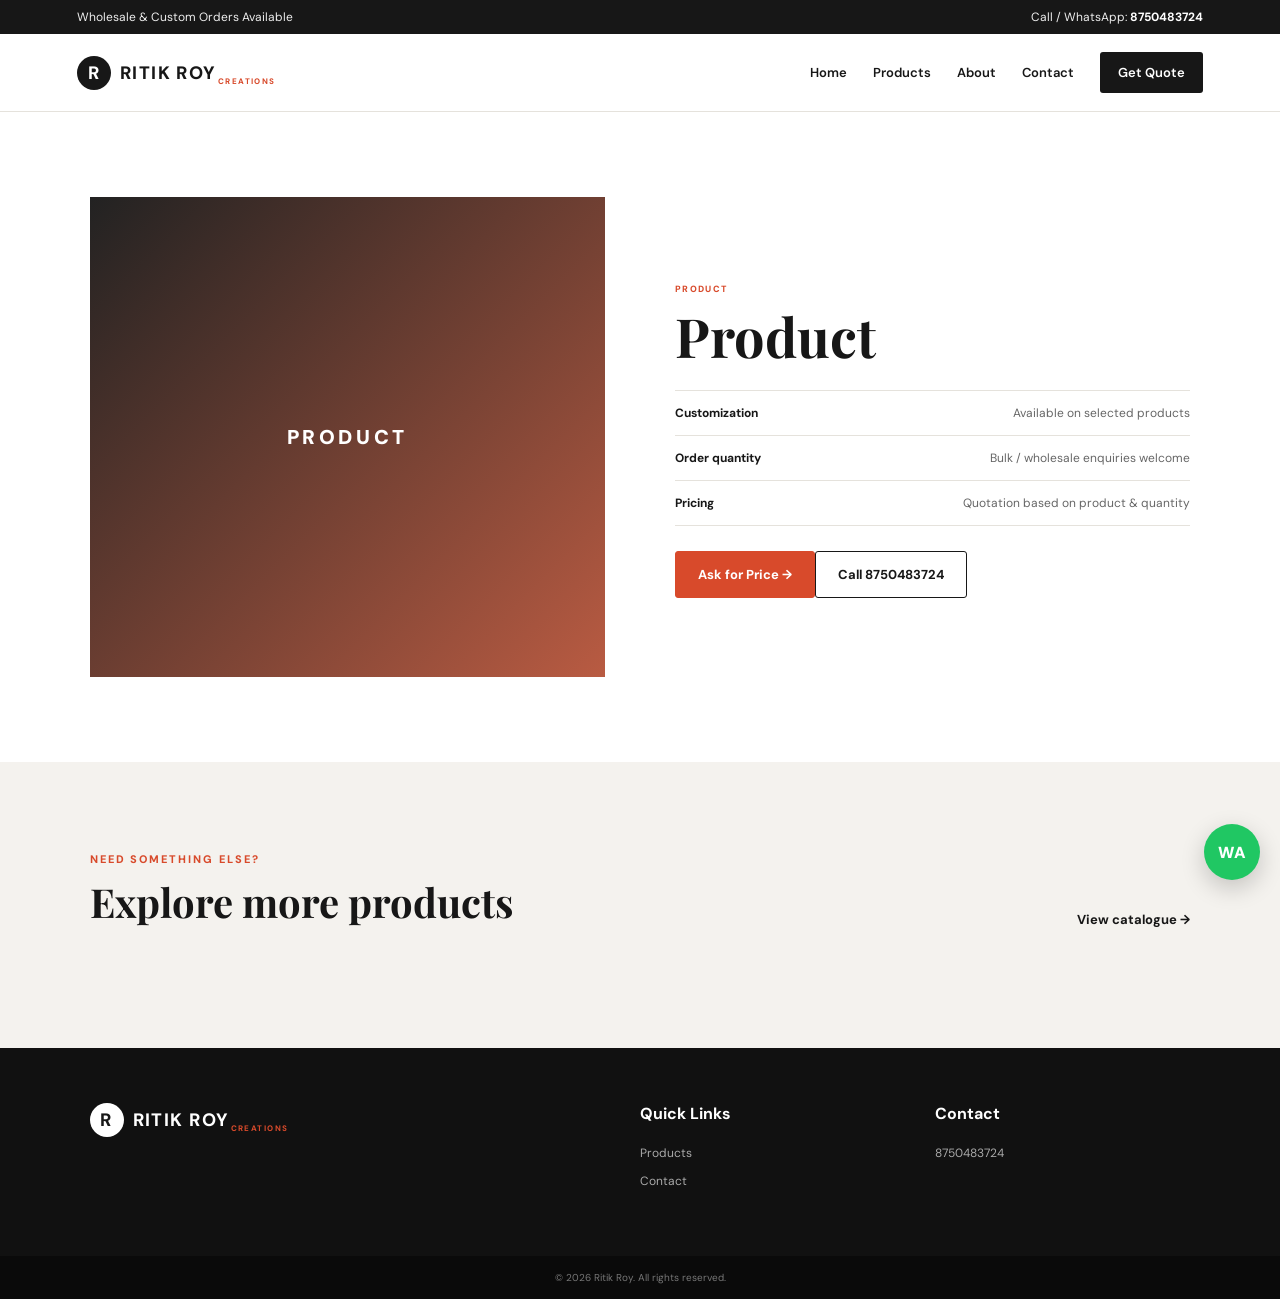
==== product.html @ 6ccf32bc "Add files via upload" ====
<!doctype html><html lang="en"><head><meta charset="utf-8"><meta name="viewport" content="width=device-width,initial-scale=1"><title>Product | Ritik Roy</title><link rel="stylesheet" href="styles.css"></head><body>
<div class="top">Wholesale & Custom Orders Available <span>Call / WhatsApp: <a href="tel:8750483724">8750483724</a></span></div><header><a class="brand" href="index.html"><span>R</span> RITIK ROY <small>CREATIONS</small></a><button class="menu" onclick="toggleMenu()">☰</button><nav id="nav"><a href="index.html">Home</a><a href="products.html">Products</a><a href="index.html#about">About</a><a href="contact.html">Contact</a><a class="navbtn" href="https://wa.me/918750483724" target="_blank">Get Quote</a></nav></header>
<main class="section detail"><div class="detail-img" id="visual">PRODUCT</div><div class="detail-copy"><span class="tag" id="tag">PRODUCT</span><h1 id="title">Product</h1><p id="desc"></p><div class="specs"><div><b>Customization</b><span>Available on selected products</span></div><div><b>Order quantity</b><span>Bulk / wholesale enquiries welcome</span></div><div><b>Pricing</b><span>Quotation based on product & quantity</span></div></div><a id="wa" class="btn" target="_blank">Ask for Price →</a><a class="btn ghost darktext" href="tel:8750483724">Call 8750483724</a></div></main>
<section class="section light"><div class="section-head"><div><span class="eyebrow">NEED SOMETHING ELSE?</span><h2>Explore more products</h2></div><a class="textlink" href="products.html">View catalogue →</a></div></section>
<footer><div class="footer-main"><div><a class="brand inverse" href="index.html"><span>R</span> RITIK ROY <small>CREATIONS</small></a></div><div><h4>Quick Links</h4><a href="products.html">Products</a><a href="contact.html">Contact</a></div><div><h4>Contact</h4><a href="tel:8750483724">8750483724</a></div></div><div class="copyright">© 2026 Ritik Roy. All rights reserved.</div></footer><a class="float-wa" href="https://wa.me/918750483724" target="_blank">WA</a><script src="script.js"></script></body></html>
---- styles.css ----
@import url('https://fonts.googleapis.com/css2?family=DM+Sans:wght@400;500;600;700&family=Playfair+Display:wght@600;700&display=swap');
:root{--ink:#171717;--muted:#686868;--paper:#fff;--soft:#f4f2ee;--accent:#d84a2b;--line:#e5e2dc}
*{box-sizing:border-box}html{scroll-behavior:smooth}body{margin:0;color:var(--ink);font-family:'DM Sans',Arial,sans-serif;background:var(--paper)}a{text-decoration:none;color:inherit}.top{background:#171717;color:#eee;padding:9px 6%;font-size:12px;display:flex;justify-content:space-between}.top a{color:#fff;font-weight:700}header{height:78px;padding:0 6%;display:flex;align-items:center;justify-content:space-between;background:#fff;border-bottom:1px solid var(--line);position:sticky;top:0;z-index:20}.brand{font-weight:800;letter-spacing:.08em;font-size:18px;display:flex;align-items:center;gap:9px}.brand span{display:grid;place-items:center;width:34px;height:34px;border-radius:50%;background:var(--ink);color:#fff}.brand small{font-size:8px;letter-spacing:.18em;color:var(--accent);align-self:flex-end;margin-left:-8px;margin-bottom:4px}.inverse{color:#fff}.inverse span{background:#fff;color:#171717}nav{display:flex;gap:26px;align-items:center;font-size:13px;font-weight:600}nav a:hover,nav .active{color:var(--accent)}.navbtn{background:var(--ink);color:#fff;padding:12px 18px;border-radius:3px}.menu{display:none;border:0;background:none;font-size:25px}.hero{min-height:650px;background:linear-gradient(105deg,#eee9df 0%,#f6f3ed 50%,#ded7cb 100%);display:grid;grid-template-columns:1.05fr .95fr;padding:85px 7%;align-items:center;overflow:hidden}.hero-copy{max-width:700px}.eyebrow{font-size:11px;letter-spacing:.18em;font-weight:800;color:var(--accent)}h1,h2{font-family:'Playfair Display',serif}h1{font-size:68px;line-height:1.02;margin:18px 0}h1 em{color:var(--accent);font-style:normal}.hero p,.page-hero p{font-size:17px;line-height:1.75;color:#555;max-width:610px}.actions{display:flex;gap:12px;margin:30px 0}.btn{display:inline-block;background:var(--accent);color:#fff;padding:14px 22px;border-radius:3px;border:1px solid var(--accent);font-weight:700;font-size:13px}.btn.ghost{background:transparent;color:var(--ink)}.btn.dark{background:var(--ink);border-color:var(--ink)}.darktext{color:var(--ink)!important;border-color:var(--ink)!important;background:transparent}.hero-points{display:flex;gap:20px;color:#555;font-size:12px;font-weight:700}.hero-art{height:430px;position:relative}.art-card{position:absolute;display:flex;align-items:center;justify-content:center;text-align:center;font-size:12px;letter-spacing:.12em;line-height:1.5;box-shadow:0 25px 50px #0002}.art-card b{font-size:18px}.card1{width:330px;height:220px;background:#1c1c1c;color:#fff;right:5%;top:10%;transform:rotate(-7deg)}.card2{width:300px;height:190px;background:#d8c2a2;right:20%;bottom:5%;transform:rotate(6deg)}.card3{width:190px;height:130px;background:#d84a2b;color:#fff;right:0;bottom:22%;transform:rotate(-2deg)}.stats{display:grid;grid-template-columns:repeat(4,1fr);border-bottom:1px solid var(--line);border-top:1px solid var(--line)}.stats div{padding:28px 20px;text-align:center;border-right:1px solid var(--line)}.stats div:last-child{border:0}.stats b,.stats span{display:block}.stats b{font-size:20px}.stats span{font-size:11px;text-transform:uppercase;letter-spacing:.15em;color:#777;margin-top:5px}.section{padding:85px 7%}.light{background:var(--soft)}.section-head{display:flex;justify-content:space-between;align-items:end;margin-bottom:35px}.section-head h2{margin:7px 0 0;font-size:40px}.textlink{font-weight:700;font-size:13px}.cat-grid{display:grid;grid-template-columns:repeat(4,1fr);gap:14px}.cat{height:260px;padding:25px;display:flex;align-items:end;color:#fff;position:relative;overflow:hidden}.cat:before{content:"";position:absolute;inset:0;background:linear-gradient(transparent 20%,#000b)}.cat div{position:relative;z-index:1}.cat small{color:#fff8;font-weight:800}.cat h3{font-size:25px;margin:8px 0}.cat p{font-size:11px;margin:0;color:#eee}.c1{background:linear-gradient(135deg,#252525,#b7a78e)}.c2{background:linear-gradient(135deg,#7a5d42,#191919)}.c3{background:linear-gradient(135deg,#d84a2b,#292929)}.c4{background:linear-gradient(135deg,#333,#aaa)}.product-grid{display:grid;grid-template-columns:repeat(4,1fr);gap:18px}.product{background:#fff;border:1px solid var(--line);transition:.2s}.product:hover{transform:translateY(-4px);box-shadow:0 15px 35px #00000012}.product-img{height:220px;display:grid;place-items:center;text-align:center;font-weight:800;letter-spacing:.15em;font-size:15px;color:#fff}.mouse{background:linear-gradient(135deg,#111,#555)}.desk{background:linear-gradient(135deg,#7b6249,#d0b99a)}.laptop{background:linear-gradient(135deg,#292929,#777)}.press{background:linear-gradient(135deg,#333,#d84a2b)}.leather{background:linear-gradient(135deg,#4b3324,#b08a67)}.subli{background:linear-gradient(135deg,#171717,#c45b3d)}.product-body{padding:20px}.tag{font-size:9px;letter-spacing:.15em;font-weight:800;color:var(--accent)}.product h3{margin:8px 0;font-size:18px}.product p{color:#666;font-size:12px;line-height:1.6;min-height:58px}.product-foot{border-top:1px solid var(--line);padding-top:14px;display:flex;justify-content:space-between;align-items:center;font-size:11px}.product-foot a{color:var(--accent);font-weight:800}.split{display:grid;grid-template-columns:1fr 1fr;gap:80px;align-items:center}.split h2{font-size:48px;margin:10px 0 20px}.split p{color:#666;line-height:1.8}.visual{height:440px;background:#ece6dc;position:relative;display:grid;place-items:center}.circle{width:260px;height:260px;border-radius:50%;background:#171717;color:#fff;display:grid;place-items:center;font-family:'Playfair Display';font-size:70px}.mini{position:absolute;background:var(--accent);color:#fff;padding:18px 25px;bottom:35px;right:30px;font-size:12px;line-height:1.5}.why-grid{display:grid;grid-template-columns:repeat(3,1fr);gap:30px}.why-grid div{border-top:2px solid var(--ink);padding-top:20px}.why-grid i{font-style:normal;color:var(--accent);font-weight:800}.why-grid h3{font-size:22px}.why-grid p{color:#666;line-height:1.7;font-size:13px}.cta{background:#171717;color:#fff;padding:65px 7%;display:flex;justify-content:space-between;align-items:center}.cta h2{font-size:43px;margin:10px 0}.cta p{color:#bbb}.cta .eyebrow{color:#e8785d}.footer-main{background:#111;color:#fff;padding:55px 7%;display:grid;grid-template-columns:2fr 1fr 1fr;gap:40px}.footer-main p{color:#999;max-width:300px;line-height:1.6;font-size:12px}.footer-main h4{margin-top:0}.footer-main>div>a:not(.brand){display:block;color:#aaa;font-size:12px;margin:12px 0}.copyright{background:#0a0a0a;color:#777;text-align:center;padding:15px;font-size:10px}.float-wa{position:fixed;right:20px;bottom:20px;width:56px;height:56px;border-radius:50%;display:grid;place-items:center;background:#20c763;color:#fff;font-weight:900;z-index:30;box-shadow:0 8px 25px #0003}.page-hero{padding:85px 7%;background:var(--soft)}.page-hero h1{font-size:58px;margin:12px 0}.toolbar{display:flex;justify-content:space-between;gap:20px;align-items:center;margin-bottom:30px}.toolbar input{width:320px;padding:14px;border:1px solid var(--line);background:#fff}.filters{display:flex;gap:8px;flex-wrap:wrap}.filters button{border:1px solid var(--line);background:#fff;padding:10px 14px;cursor:pointer}.detail{display:grid;grid-template-columns:1fr 1fr;gap:70px;align-items:center}.detail-img{height:480px;display:grid;place-items:center;background:linear-gradient(135deg,#222,#b95b42);color:#fff;font-weight:900;letter-spacing:.18em;font-size:20px}.detail-copy h1{font-size:54px;margin:12px 0}.detail-copy>p{color:#666;line-height:1.8}.specs{border-top:1px solid var(--line);margin:25px 0}.specs div{display:flex;justify-content:space-between;padding:14px 0;border-bottom:1px solid var(--line);font-size:12px}.specs span{color:#666;text-align:right;max-width:55%}.contact-layout{display:grid;grid-template-columns:1fr 1fr;gap:80px}.contact-layout h2{font-size:52px;margin:10px 0}.lead{color:#666;line-height:1.8}.contact-card{border-top:1px solid var(--line);padding:20px 0;display:flex;justify-content:space-between}.contact-card a{color:var(--accent);font-weight:700}.form{display:grid;gap:12px}.form input,.form textarea{padding:15px;border:1px solid var(--line);font:inherit}.form textarea{height:150px;resize:vertical}
@media(max-width:900px){.hero{grid-template-columns:1fr;padding:65px 6%}.hero-art{display:none}h1{font-size:48px}.cat-grid,.product-grid{grid-template-columns:repeat(2,1fr)}.split,.detail,.contact-layout{grid-template-columns:1fr;gap:35px}.why-grid{grid-template-columns:1fr}.footer-main{grid-template-columns:1fr 1fr}.toolbar{display:block}.toolbar input{width:100%;margin-bottom:15px}}
@media(max-width:650px){.top{font-size:10px}.top span{display:none}header{height:68px}.menu{display:block}nav{display:none;position:absolute;top:68px;left:0;right:0;background:#fff;padding:20px 6%;flex-direction:column;align-items:flex-start;box-shadow:0 10px 20px #0001}nav.open{display:flex}.hero{min-height:600px}.hero h1{font-size:43px}.hero-points{flex-wrap:wrap}.stats{grid-template-columns:repeat(2,1fr)}.stats div:nth-child(2){border-right:0}.stats div:nth-child(3){border-top:1px solid var(--line)}.section{padding:60px 6%}.section-head{display:block}.section-head h2{font-size:32px}.section-head .textlink{display:inline-block;margin-top:15px}.cat-grid,.product-grid{grid-template-columns:1fr}.cat{height:230px}.split h2{font-size:38px}.visual{height:330px}.circle{width:200px;height:200px;font-size:55px}.cta{display:block}.cta h2{font-size:36px}.footer-main{grid-template-columns:1fr}.page-hero h1{font-size:43px}.detail-copy h1{font-size:42px}}
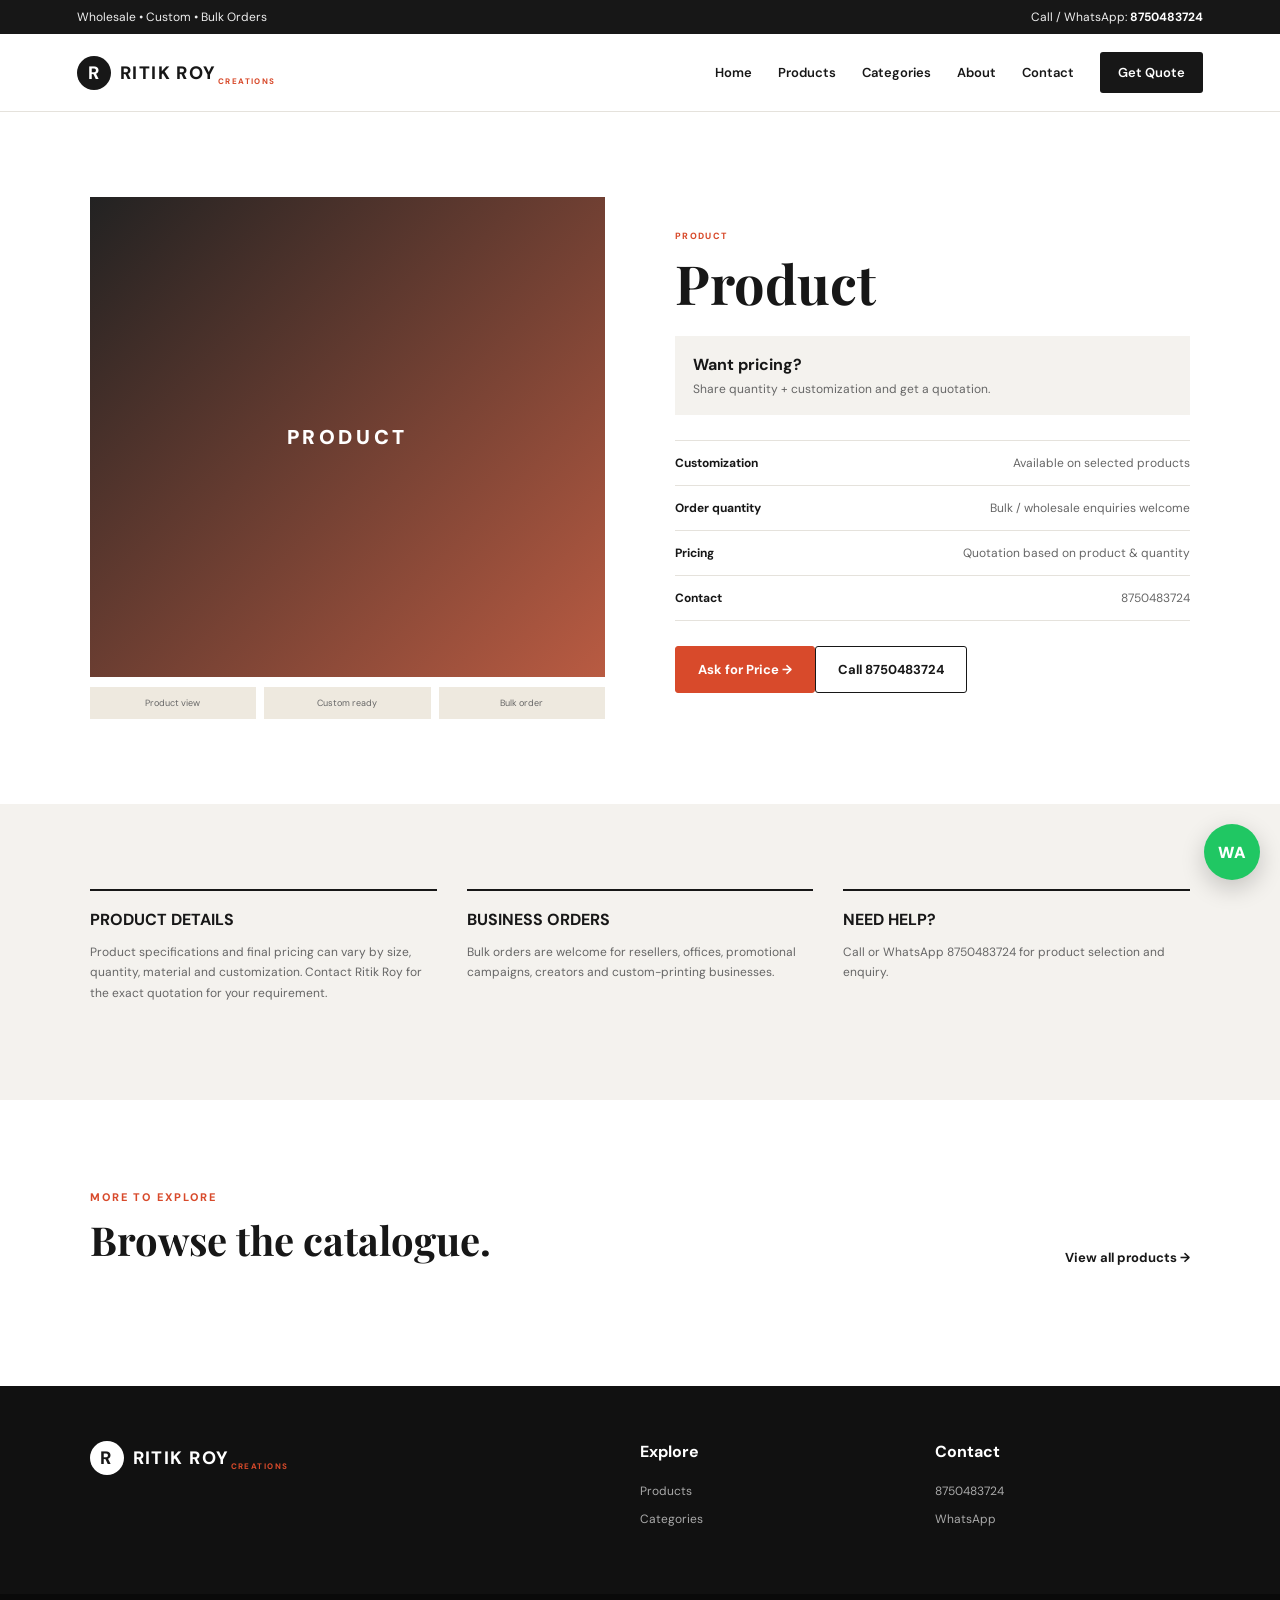
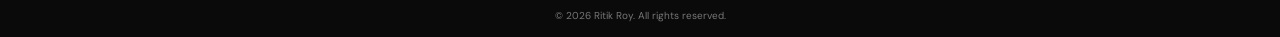
==== commit 98628699: "Add files via upload" ====
--- a/product.html
+++ b/product.html
@@ -1,5 +1,7 @@
-<!doctype html><html lang="en"><head><meta charset="utf-8"><meta name="viewport" content="width=device-width,initial-scale=1"><title>Product | Ritik Roy</title><link rel="stylesheet" href="styles.css"></head><body>
-<div class="top">Wholesale & Custom Orders Available <span>Call / WhatsApp: <a href="tel:8750483724">8750483724</a></span></div><header><a class="brand" href="index.html"><span>R</span> RITIK ROY <small>CREATIONS</small></a><button class="menu" onclick="toggleMenu()">☰</button><nav id="nav"><a href="index.html">Home</a><a href="products.html">Products</a><a href="index.html#about">About</a><a href="contact.html">Contact</a><a class="navbtn" href="https://wa.me/918750483724" target="_blank">Get Quote</a></nav></header>
-<main class="section detail"><div class="detail-img" id="visual">PRODUCT</div><div class="detail-copy"><span class="tag" id="tag">PRODUCT</span><h1 id="title">Product</h1><p id="desc"></p><div class="specs"><div><b>Customization</b><span>Available on selected products</span></div><div><b>Order quantity</b><span>Bulk / wholesale enquiries welcome</span></div><div><b>Pricing</b><span>Quotation based on product & quantity</span></div></div><a id="wa" class="btn" target="_blank">Ask for Price →</a><a class="btn ghost darktext" href="tel:8750483724">Call 8750483724</a></div></main>
-<section class="section light"><div class="section-head"><div><span class="eyebrow">NEED SOMETHING ELSE?</span><h2>Explore more products</h2></div><a class="textlink" href="products.html">View catalogue →</a></div></section>
-<footer><div class="footer-main"><div><a class="brand inverse" href="index.html"><span>R</span> RITIK ROY <small>CREATIONS</small></a></div><div><h4>Quick Links</h4><a href="products.html">Products</a><a href="contact.html">Contact</a></div><div><h4>Contact</h4><a href="tel:8750483724">8750483724</a></div></div><div class="copyright">© 2026 Ritik Roy. All rights reserved.</div></footer><a class="float-wa" href="https://wa.me/918750483724" target="_blank">WA</a><script src="script.js"></script></body></html>+<!doctype html><html lang="en"><head><meta charset="utf-8"><meta name="viewport" content="width=device-width,initial-scale=1"><title>Product | Ritik Roy Creations</title><link rel="stylesheet" href="styles.css"></head><body>
+<div class="top"><span>Wholesale • Custom • Bulk Orders</span><span>Call / WhatsApp: <a href="tel:8750483724">8750483724</a></span></div>
+<header><a class="brand" href="index.html"><span>R</span> RITIK ROY <small>CREATIONS</small></a><button class="menu" onclick="toggleMenu()">☰</button><nav id="nav"><a href="index.html">Home</a><a href="products.html">Products</a><a href="index.html#categories">Categories</a><a href="index.html#about">About</a><a href="contact.html">Contact</a><a class="navbtn" href="https://wa.me/918750483724" target="_blank">Get Quote</a></nav></header>
+<section class="section detail"><div><div class="detail-img mouse" id="visual">PRODUCT</div><div class="thumbs"><span>Product view</span><span>Custom ready</span><span>Bulk order</span></div></div><div class="detail-copy"><span class="tag" id="tag">PRODUCT</span><h1 id="title">Product</h1><p id="desc"></p><div class="quote-box"><b>Want pricing?</b><span>Share quantity + customization and get a quotation.</span></div><div class="specs"><div><b>Customization</b><span>Available on selected products</span></div><div><b>Order quantity</b><span>Bulk / wholesale enquiries welcome</span></div><div><b>Pricing</b><span>Quotation based on product & quantity</span></div><div><b>Contact</b><span>8750483724</span></div></div><a id="wa" class="btn" target="_blank">Ask for Price →</a><a class="btn ghost darktext" href="tel:8750483724">Call 8750483724</a></div></section>
+<section class="section light"><div class="detail-tabs"><div><b>PRODUCT DETAILS</b><p>Product specifications and final pricing can vary by size, quantity, material and customization. Contact Ritik Roy for the exact quotation for your requirement.</p></div><div><b>BUSINESS ORDERS</b><p>Bulk orders are welcome for resellers, offices, promotional campaigns, creators and custom-printing businesses.</p></div><div><b>NEED HELP?</b><p>Call or WhatsApp <a href="tel:8750483724">8750483724</a> for product selection and enquiry.</p></div></div></section>
+<section class="section"><div class="section-head"><div><span class="eyebrow">MORE TO EXPLORE</span><h2>Browse the catalogue.</h2></div><a class="textlink" href="products.html">View all products →</a></div></section>
+<footer><div class="footer-main"><div><a class="brand inverse" href="index.html"><span>R</span> RITIK ROY <small>CREATIONS</small></a></div><div><h4>Explore</h4><a href="products.html">Products</a><a href="index.html#categories">Categories</a></div><div><h4>Contact</h4><a href="tel:8750483724">8750483724</a><a href="https://wa.me/918750483724" target="_blank">WhatsApp</a></div></div><div class="copyright">© 2026 Ritik Roy. All rights reserved.</div></footer><a class="float-wa" href="https://wa.me/918750483724" target="_blank">WA</a><script src="script.js"></script></body></html>
--- a/styles.css
+++ b/styles.css
@@ -3,3 +3,11 @@
 *{box-sizing:border-box}html{scroll-behavior:smooth}body{margin:0;color:var(--ink);font-family:'DM Sans',Arial,sans-serif;background:var(--paper)}a{text-decoration:none;color:inherit}.top{background:#171717;color:#eee;padding:9px 6%;font-size:12px;display:flex;justify-content:space-between}.top a{color:#fff;font-weight:700}header{height:78px;padding:0 6%;display:flex;align-items:center;justify-content:space-between;background:#fff;border-bottom:1px solid var(--line);position:sticky;top:0;z-index:20}.brand{font-weight:800;letter-spacing:.08em;font-size:18px;display:flex;align-items:center;gap:9px}.brand span{display:grid;place-items:center;width:34px;height:34px;border-radius:50%;background:var(--ink);color:#fff}.brand small{font-size:8px;letter-spacing:.18em;color:var(--accent);align-self:flex-end;margin-left:-8px;margin-bottom:4px}.inverse{color:#fff}.inverse span{background:#fff;color:#171717}nav{display:flex;gap:26px;align-items:center;font-size:13px;font-weight:600}nav a:hover,nav .active{color:var(--accent)}.navbtn{background:var(--ink);color:#fff;padding:12px 18px;border-radius:3px}.menu{display:none;border:0;background:none;font-size:25px}.hero{min-height:650px;background:linear-gradient(105deg,#eee9df 0%,#f6f3ed 50%,#ded7cb 100%);display:grid;grid-template-columns:1.05fr .95fr;padding:85px 7%;align-items:center;overflow:hidden}.hero-copy{max-width:700px}.eyebrow{font-size:11px;letter-spacing:.18em;font-weight:800;color:var(--accent)}h1,h2{font-family:'Playfair Display',serif}h1{font-size:68px;line-height:1.02;margin:18px 0}h1 em{color:var(--accent);font-style:normal}.hero p,.page-hero p{font-size:17px;line-height:1.75;color:#555;max-width:610px}.actions{display:flex;gap:12px;margin:30px 0}.btn{display:inline-block;background:var(--accent);color:#fff;padding:14px 22px;border-radius:3px;border:1px solid var(--accent);font-weight:700;font-size:13px}.btn.ghost{background:transparent;color:var(--ink)}.btn.dark{background:var(--ink);border-color:var(--ink)}.darktext{color:var(--ink)!important;border-color:var(--ink)!important;background:transparent}.hero-points{display:flex;gap:20px;color:#555;font-size:12px;font-weight:700}.hero-art{height:430px;position:relative}.art-card{position:absolute;display:flex;align-items:center;justify-content:center;text-align:center;font-size:12px;letter-spacing:.12em;line-height:1.5;box-shadow:0 25px 50px #0002}.art-card b{font-size:18px}.card1{width:330px;height:220px;background:#1c1c1c;color:#fff;right:5%;top:10%;transform:rotate(-7deg)}.card2{width:300px;height:190px;background:#d8c2a2;right:20%;bottom:5%;transform:rotate(6deg)}.card3{width:190px;height:130px;background:#d84a2b;color:#fff;right:0;bottom:22%;transform:rotate(-2deg)}.stats{display:grid;grid-template-columns:repeat(4,1fr);border-bottom:1px solid var(--line);border-top:1px solid var(--line)}.stats div{padding:28px 20px;text-align:center;border-right:1px solid var(--line)}.stats div:last-child{border:0}.stats b,.stats span{display:block}.stats b{font-size:20px}.stats span{font-size:11px;text-transform:uppercase;letter-spacing:.15em;color:#777;margin-top:5px}.section{padding:85px 7%}.light{background:var(--soft)}.section-head{display:flex;justify-content:space-between;align-items:end;margin-bottom:35px}.section-head h2{margin:7px 0 0;font-size:40px}.textlink{font-weight:700;font-size:13px}.cat-grid{display:grid;grid-template-columns:repeat(4,1fr);gap:14px}.cat{height:260px;padding:25px;display:flex;align-items:end;color:#fff;position:relative;overflow:hidden}.cat:before{content:"";position:absolute;inset:0;background:linear-gradient(transparent 20%,#000b)}.cat div{position:relative;z-index:1}.cat small{color:#fff8;font-weight:800}.cat h3{font-size:25px;margin:8px 0}.cat p{font-size:11px;margin:0;color:#eee}.c1{background:linear-gradient(135deg,#252525,#b7a78e)}.c2{background:linear-gradient(135deg,#7a5d42,#191919)}.c3{background:linear-gradient(135deg,#d84a2b,#292929)}.c4{background:linear-gradient(135deg,#333,#aaa)}.product-grid{display:grid;grid-template-columns:repeat(4,1fr);gap:18px}.product{background:#fff;border:1px solid var(--line);transition:.2s}.product:hover{transform:translateY(-4px);box-shadow:0 15px 35px #00000012}.product-img{height:220px;display:grid;place-items:center;text-align:center;font-weight:800;letter-spacing:.15em;font-size:15px;color:#fff}.mouse{background:linear-gradient(135deg,#111,#555)}.desk{background:linear-gradient(135deg,#7b6249,#d0b99a)}.laptop{background:linear-gradient(135deg,#292929,#777)}.press{background:linear-gradient(135deg,#333,#d84a2b)}.leather{background:linear-gradient(135deg,#4b3324,#b08a67)}.subli{background:linear-gradient(135deg,#171717,#c45b3d)}.product-body{padding:20px}.tag{font-size:9px;letter-spacing:.15em;font-weight:800;color:var(--accent)}.product h3{margin:8px 0;font-size:18px}.product p{color:#666;font-size:12px;line-height:1.6;min-height:58px}.product-foot{border-top:1px solid var(--line);padding-top:14px;display:flex;justify-content:space-between;align-items:center;font-size:11px}.product-foot a{color:var(--accent);font-weight:800}.split{display:grid;grid-template-columns:1fr 1fr;gap:80px;align-items:center}.split h2{font-size:48px;margin:10px 0 20px}.split p{color:#666;line-height:1.8}.visual{height:440px;background:#ece6dc;position:relative;display:grid;place-items:center}.circle{width:260px;height:260px;border-radius:50%;background:#171717;color:#fff;display:grid;place-items:center;font-family:'Playfair Display';font-size:70px}.mini{position:absolute;background:var(--accent);color:#fff;padding:18px 25px;bottom:35px;right:30px;font-size:12px;line-height:1.5}.why-grid{display:grid;grid-template-columns:repeat(3,1fr);gap:30px}.why-grid div{border-top:2px solid var(--ink);padding-top:20px}.why-grid i{font-style:normal;color:var(--accent);font-weight:800}.why-grid h3{font-size:22px}.why-grid p{color:#666;line-height:1.7;font-size:13px}.cta{background:#171717;color:#fff;padding:65px 7%;display:flex;justify-content:space-between;align-items:center}.cta h2{font-size:43px;margin:10px 0}.cta p{color:#bbb}.cta .eyebrow{color:#e8785d}.footer-main{background:#111;color:#fff;padding:55px 7%;display:grid;grid-template-columns:2fr 1fr 1fr;gap:40px}.footer-main p{color:#999;max-width:300px;line-height:1.6;font-size:12px}.footer-main h4{margin-top:0}.footer-main>div>a:not(.brand){display:block;color:#aaa;font-size:12px;margin:12px 0}.copyright{background:#0a0a0a;color:#777;text-align:center;padding:15px;font-size:10px}.float-wa{position:fixed;right:20px;bottom:20px;width:56px;height:56px;border-radius:50%;display:grid;place-items:center;background:#20c763;color:#fff;font-weight:900;z-index:30;box-shadow:0 8px 25px #0003}.page-hero{padding:85px 7%;background:var(--soft)}.page-hero h1{font-size:58px;margin:12px 0}.toolbar{display:flex;justify-content:space-between;gap:20px;align-items:center;margin-bottom:30px}.toolbar input{width:320px;padding:14px;border:1px solid var(--line);background:#fff}.filters{display:flex;gap:8px;flex-wrap:wrap}.filters button{border:1px solid var(--line);background:#fff;padding:10px 14px;cursor:pointer}.detail{display:grid;grid-template-columns:1fr 1fr;gap:70px;align-items:center}.detail-img{height:480px;display:grid;place-items:center;background:linear-gradient(135deg,#222,#b95b42);color:#fff;font-weight:900;letter-spacing:.18em;font-size:20px}.detail-copy h1{font-size:54px;margin:12px 0}.detail-copy>p{color:#666;line-height:1.8}.specs{border-top:1px solid var(--line);margin:25px 0}.specs div{display:flex;justify-content:space-between;padding:14px 0;border-bottom:1px solid var(--line);font-size:12px}.specs span{color:#666;text-align:right;max-width:55%}.contact-layout{display:grid;grid-template-columns:1fr 1fr;gap:80px}.contact-layout h2{font-size:52px;margin:10px 0}.lead{color:#666;line-height:1.8}.contact-card{border-top:1px solid var(--line);padding:20px 0;display:flex;justify-content:space-between}.contact-card a{color:var(--accent);font-weight:700}.form{display:grid;gap:12px}.form input,.form textarea{padding:15px;border:1px solid var(--line);font:inherit}.form textarea{height:150px;resize:vertical}
 @media(max-width:900px){.hero{grid-template-columns:1fr;padding:65px 6%}.hero-art{display:none}h1{font-size:48px}.cat-grid,.product-grid{grid-template-columns:repeat(2,1fr)}.split,.detail,.contact-layout{grid-template-columns:1fr;gap:35px}.why-grid{grid-template-columns:1fr}.footer-main{grid-template-columns:1fr 1fr}.toolbar{display:block}.toolbar input{width:100%;margin-bottom:15px}}
 @media(max-width:650px){.top{font-size:10px}.top span{display:none}header{height:68px}.menu{display:block}nav{display:none;position:absolute;top:68px;left:0;right:0;background:#fff;padding:20px 6%;flex-direction:column;align-items:flex-start;box-shadow:0 10px 20px #0001}nav.open{display:flex}.hero{min-height:600px}.hero h1{font-size:43px}.hero-points{flex-wrap:wrap}.stats{grid-template-columns:repeat(2,1fr)}.stats div:nth-child(2){border-right:0}.stats div:nth-child(3){border-top:1px solid var(--line)}.section{padding:60px 6%}.section-head{display:block}.section-head h2{font-size:32px}.section-head .textlink{display:inline-block;margin-top:15px}.cat-grid,.product-grid{grid-template-columns:1fr}.cat{height:230px}.split h2{font-size:38px}.visual{height:330px}.circle{width:200px;height:200px;font-size:55px}.cta{display:block}.cta h2{font-size:36px}.footer-main{grid-template-columns:1fr}.page-hero h1{font-size:43px}.detail-copy h1{font-size:42px}}
+
+/* HEAVY CATALOGUE / NAV / FAQ */
+.drop{position:relative}.drop>a{display:block}.mega{position:absolute;top:35px;left:-260px;width:720px;background:#fff;border:1px solid var(--line);box-shadow:0 20px 50px #0002;padding:25px;display:grid;grid-template-columns:repeat(4,1fr);gap:25px;opacity:0;visibility:hidden;transform:translateY(8px);transition:.18s}.drop:hover .mega{opacity:1;visibility:visible;transform:none}.mega b{font-size:12px}.mega a{display:block!important;font-size:11px!important;color:#666!important;margin:12px 0!important}.mega a:hover{color:var(--accent)!important}
+.trust{display:grid;grid-template-columns:repeat(4,1fr);background:#171717;color:#fff}.trust div{padding:26px;border-right:1px solid #ffffff18;text-align:center}.trust b,.trust small{display:block}.trust small{color:#aaa;margin-top:5px;font-size:10px}.cat.large .cat{height:290px}.process-grid{display:grid;grid-template-columns:repeat(4,1fr);gap:1px;background:var(--line)}.process-grid>div{background:#fff;padding:30px}.process-grid b{color:var(--accent)}.process-grid h3{font-size:22px}.process-grid p{font-size:12px;color:#777;line-height:1.6}.faq{max-width:900px}.faq details{border-top:1px solid var(--line);padding:22px 0}.faq details:last-child{border-bottom:1px solid var(--line)}.faq summary{cursor:pointer;font-weight:700;font-size:16px}.faq p{color:#666;line-height:1.7;font-size:13px;max-width:700px}.catalog-toolbar{display:flex;justify-content:space-between;gap:15px;margin-bottom:30px}.searchbox{border:1px solid var(--line);padding:0 15px;display:flex;align-items:center;flex:1;max-width:650px;background:#fff}.searchbox input{border:0;outline:0;padding:15px;width:100%;font:inherit}.catalog-toolbar select{border:1px solid var(--line);background:#fff;padding:0 14px}.catalog-layout{display:grid;grid-template-columns:230px 1fr;gap:35px}.sidebar{border-right:1px solid var(--line);padding-right:25px}.sidebar h3{margin-top:0}.sidecat{width:100%;border:0;background:none;text-align:left;padding:12px 4px;cursor:pointer;display:flex;justify-content:space-between;color:#666}.sidecat span{font-size:10px;color:#aaa}.sidecat.active{color:var(--accent);font-weight:800}.side-note{background:#171717;color:#fff;padding:18px;margin-top:30px}.side-note p{font-size:11px;color:#aaa;line-height:1.5}.side-note a{color:#fff;font-size:12px;font-weight:800}.resultbar{display:flex;justify-content:space-between;align-items:center;margin-bottom:15px;font-size:12px;color:#777}.viewbtn{border:0;background:none;color:#555;cursor:pointer}.catalogue.list-view{display:block}.catalogue.list-view .product{display:grid;grid-template-columns:220px 1fr;margin-bottom:12px}.catalogue.list-view .product-img{height:180px}.catalogue.list-view .product p{min-height:auto}.empty{padding:50px;text-align:center;color:#777;border:1px dashed var(--line);grid-column:1/-1}
+@media(max-width:900px){.mega{position:static;width:100%;display:none;grid-template-columns:1fr 1fr;box-shadow:none;border:0}.drop:hover .mega{display:grid}.trust{grid-template-columns:repeat(2,1fr)}.process-grid{grid-template-columns:repeat(2,1fr)}.catalog-layout{grid-template-columns:1fr}.sidebar{border-right:0;border-bottom:1px solid var(--line);padding:0 0 20px;display:grid;grid-template-columns:repeat(2,1fr);gap:2px}.side-note{grid-column:1/-1}.catalog-toolbar{display:block}.catalog-toolbar select{padding:12px;margin-top:10px}.searchbox{max-width:none}.catalogue.list-view .product{grid-template-columns:1fr}}
+@media(max-width:650px){.trust{grid-template-columns:1fr 1fr}.process-grid{grid-template-columns:1fr}.sidebar{grid-template-columns:1fr 1fr}.mega{grid-template-columns:1fr}.drop:hover .mega{display:block}}
+
+.thumbs{display:flex;gap:8px;margin-top:10px}.thumbs span{background:#eee9df;padding:10px;font-size:9px;color:#666;flex:1;text-align:center}.quote-box{background:var(--soft);padding:18px;margin:25px 0;display:flex;flex-direction:column;gap:6px}.quote-box span{font-size:12px;color:#666}.detail-tabs{display:grid;grid-template-columns:repeat(3,1fr);gap:30px}.detail-tabs>div{padding-top:18px;border-top:2px solid var(--ink)}.detail-tabs p{color:#666;line-height:1.7;font-size:12px}@media(max-width:650px){.detail-tabs{grid-template-columns:1fr}}
